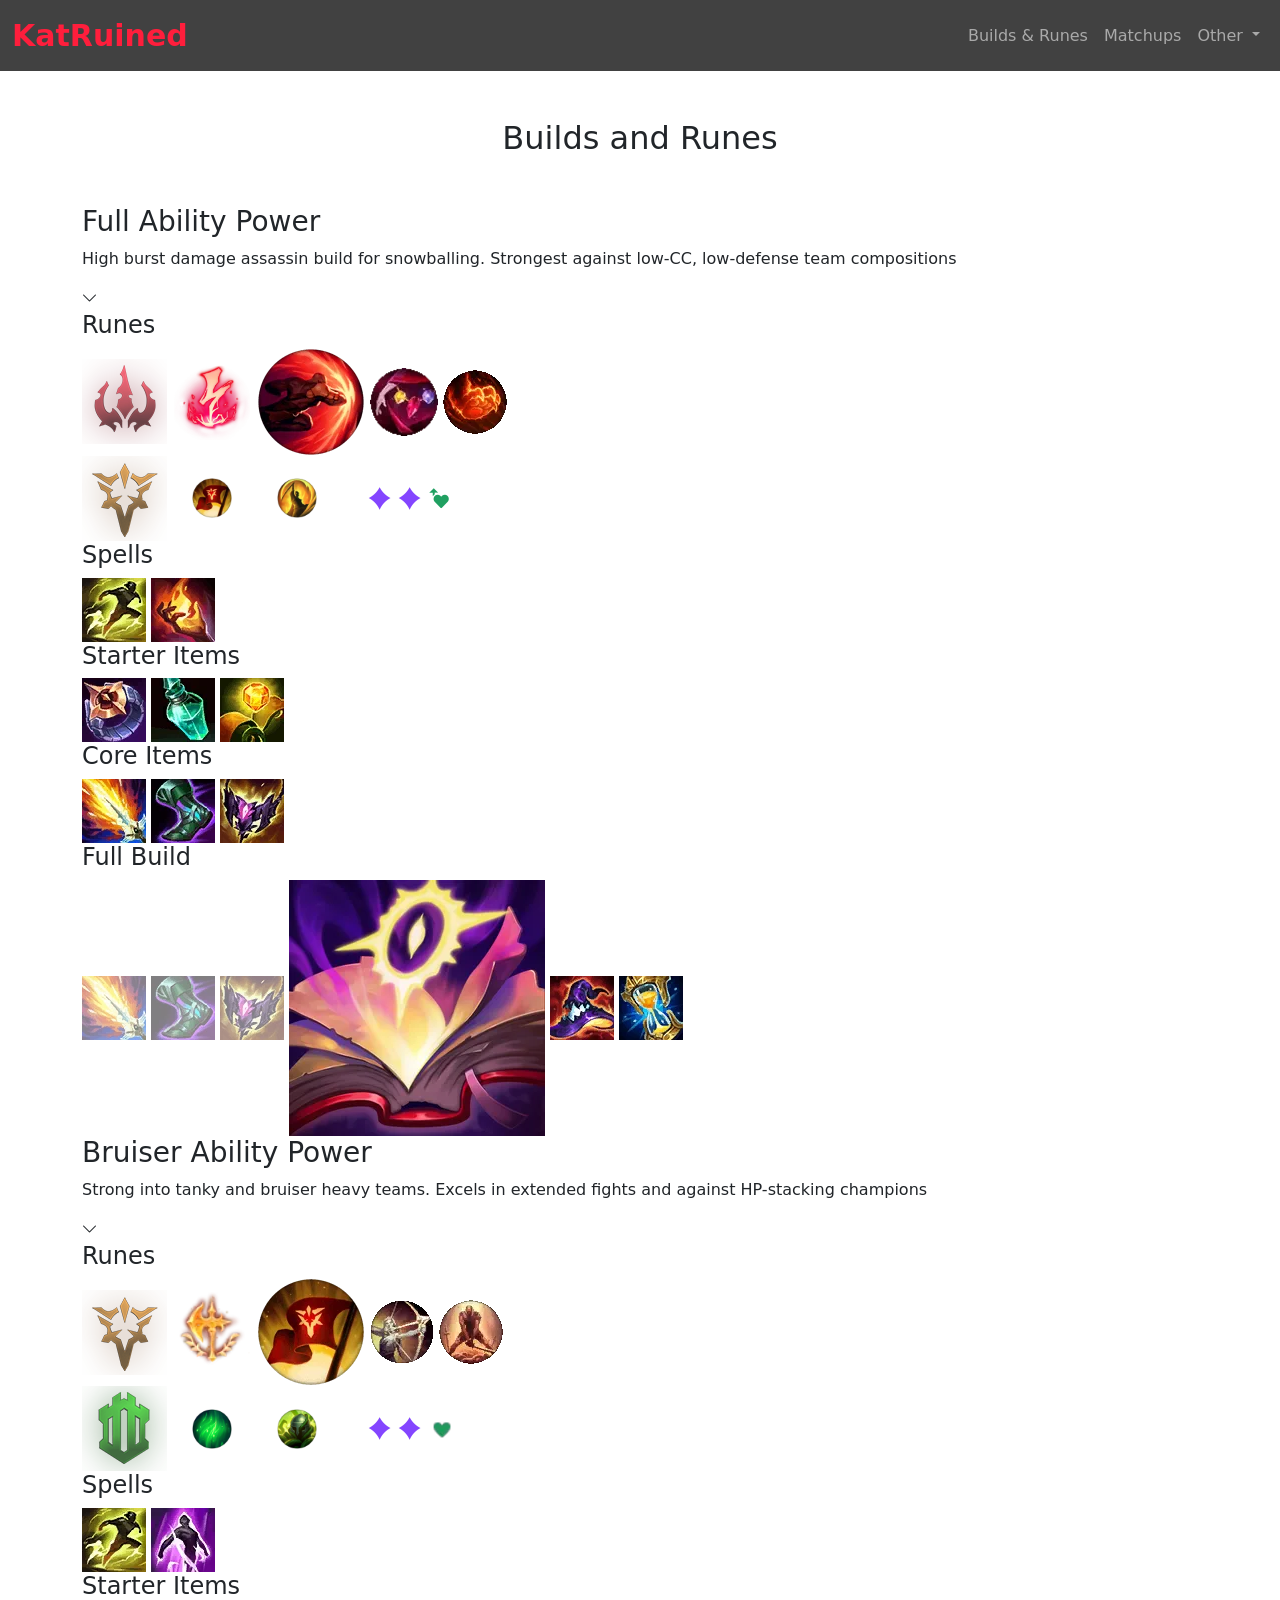
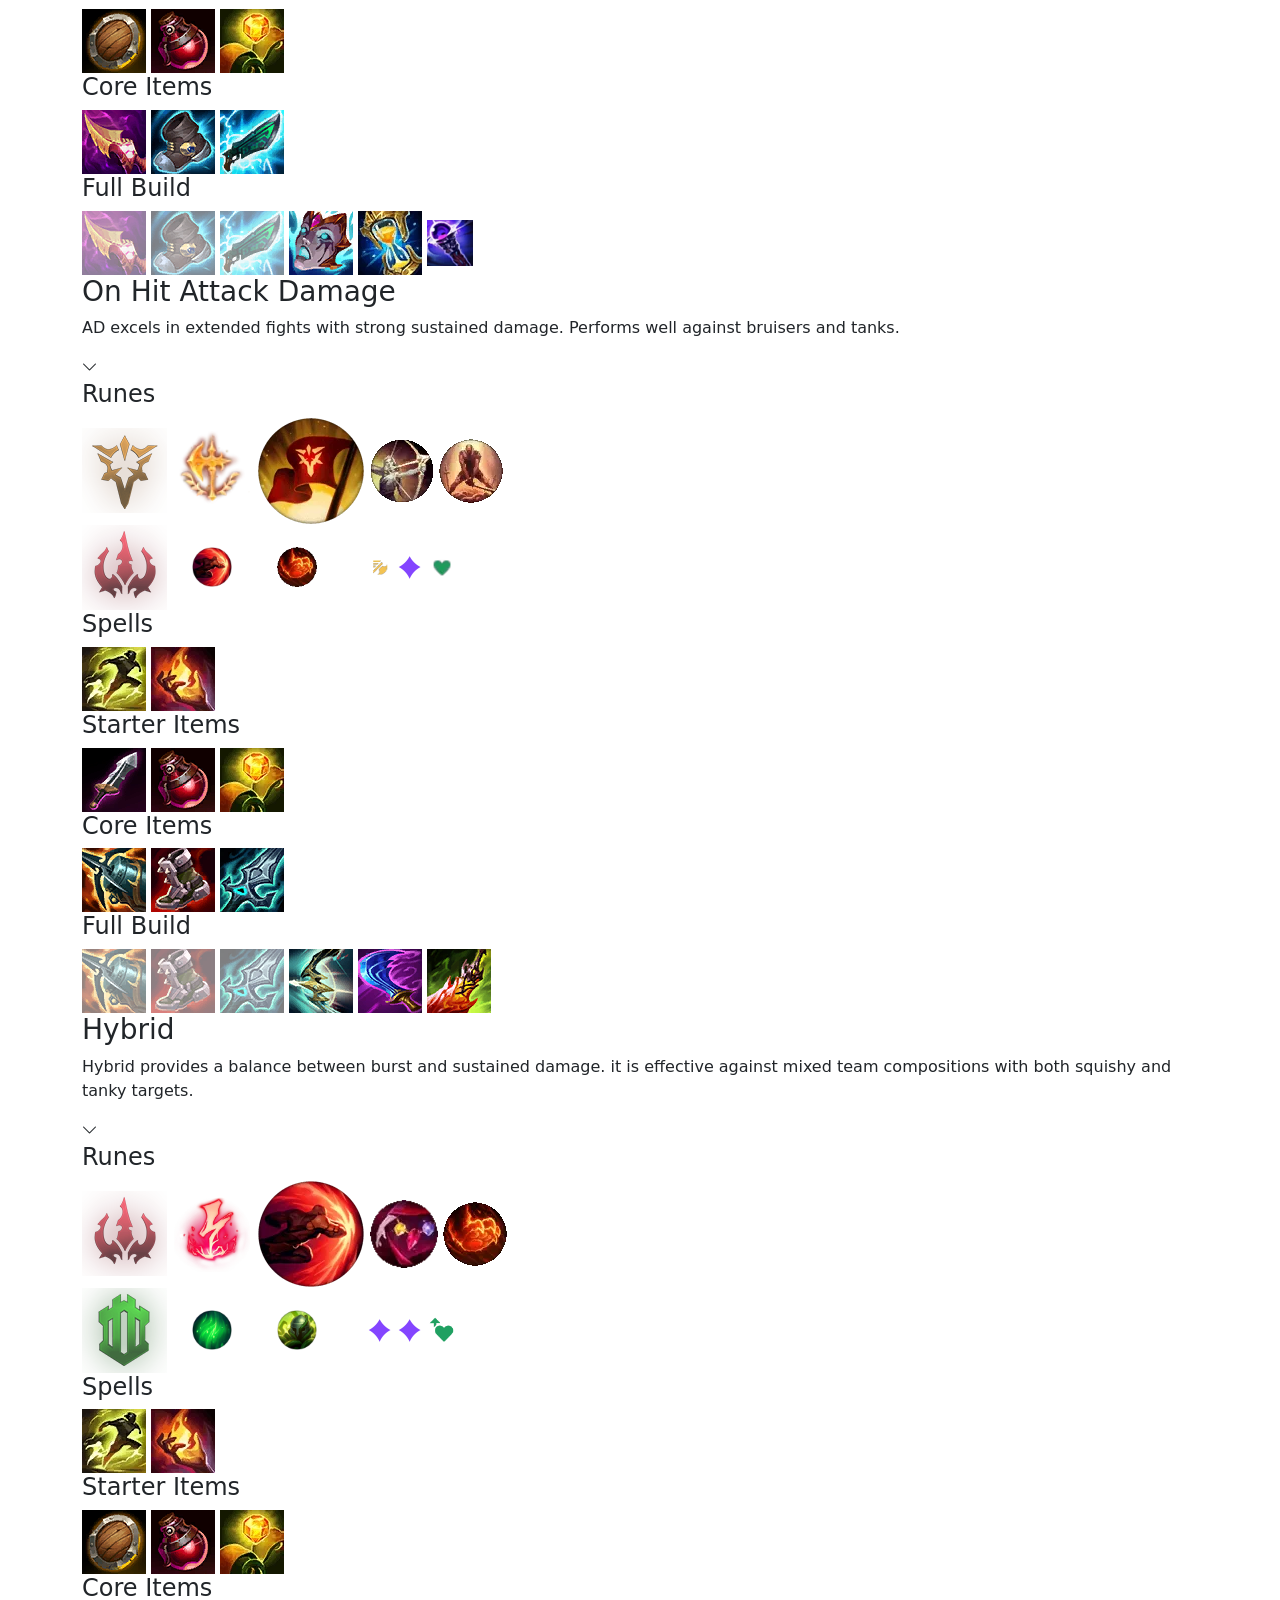
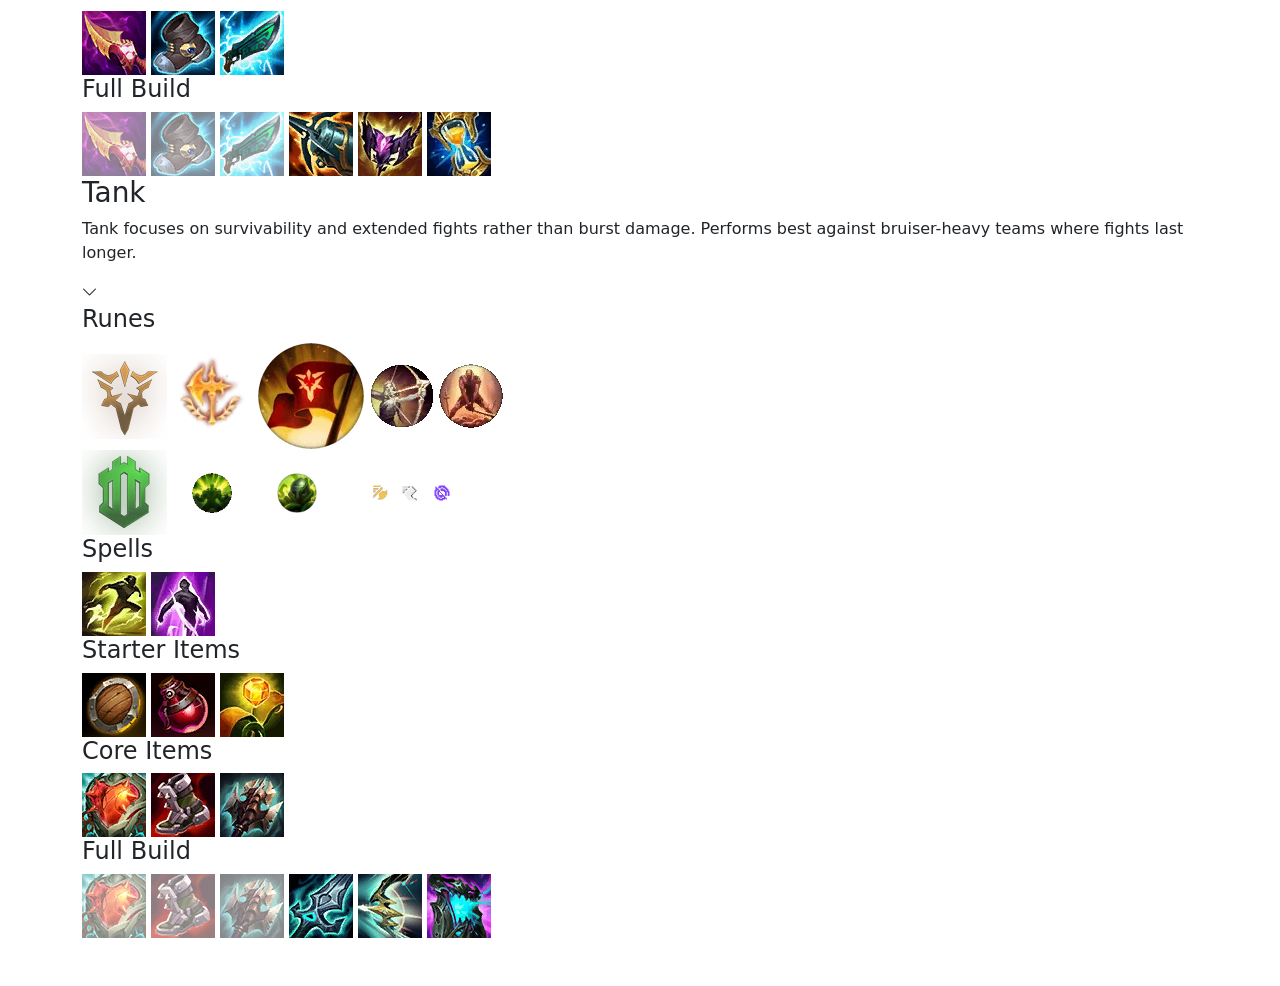
==== builds and runes.html @ 9e4fe76f "katarina_guide_website_20260401" ====
<!DOCTYPE html>
<html lang="hu">
<head>
    <meta charset="UTF-8">
    <meta name="viewport" content="width=device-width, initial-scale=1.0">
    <title>KatRuined - Builds and Runes</title>
    <link href="https://cdn.jsdelivr.net/npm/bootstrap@5.3.8/dist/css/bootstrap.min.css" rel="stylesheet" integrity="sha384-sRIl4kxILFvY47J16cr9ZwB07vP4J8+LH7qKQnuqkuIAvNWLzeN8tE5YBujZqJLB" crossorigin="anonymous">
    <script src="https://cdn.jsdelivr.net/npm/bootstrap@5.3.8/dist/js/bootstrap.bundle.min.js" integrity="sha384-FKyoEForCGlyvwx9Hj09JcYn3nv7wiPVlz7YYwJrWVcXK/BmnVDxM+D2scQbITxI" crossorigin="anonymous"></script>
    <link rel="stylesheet" href="css/builds_and_runes.css">
    <link href="https://cdn.jsdelivr.net/npm/bootstrap-icons@1.11.3/font/bootstrap-icons.css" rel="stylesheet">
</head>
<body>


    <nav class="navbar navbar-expand-lg navbar-dark" style="background: rgba(0, 0, 0, 0.747);">
    <div class="container-fluid">
    <a class="navbar-brand" href="index.html" style="color: #ff1e3c; font-weight: bold; font-size: 30px;">KatRuined</a>
    <button class="navbar-toggler" type="button" data-bs-toggle="collapse" data-bs-target="#navbarSupportedContent" aria-controls="navbarSupportedContent" aria-expanded="false" aria-label="Toggle navigation">
      <span class="navbar-toggler-icon"></span>
    </button>
    <div class="collapse navbar-collapse" id="navbarSupportedContent">
      <ul class="navbar-nav ms-auto">
        <li class="nav-item">
          <a class="nav-link" href="builds and runes.html">Builds & Runes</a>
        </li>
        <li class="nav-item">
          <a class="nav-link" href="matchups.html">Matchups</a>
        </li>
        <li class="nav-item dropdown">
          <a class="nav-link dropdown-toggle" href="#" role="button" data-bs-toggle="dropdown" aria-expanded="false">
            Other
          </a>
           <ul class="dropdown-menu" style="background-color: rgba(46, 0, 0, 0.329);">
            <li><a class="dropdown-item" href="story.html" style="color: white;">Story</a></li>
            <li><a class="dropdown-item" href="skins.html" style="color: white;">Skins</a></li>
          </ul>
        </li>
        
    </div>
    </div>
    </nav>


<div class="container py-5">

    <h2 class="section-title text-center mb-5">Builds and Runes</h2>
    

    <div class="build-wrapper">

        <div class="build-card" onclick="toggleBuild(this)">
            <div class="build-header">
                <div>
                    <h3>Full Ability Power</h3>
                    <p class="build-subtext">High burst damage assassin build for snowballing. Strongest against low-CC, low-defense team compositions</p>
                </div>
                <i class="bi bi-chevron-down"></i>
            </div>

            <div class="build-details">

                <div class="build-section">
                    <h4>Runes</h4>
                    <div class="icon-row">
                        <img src="img/Runes/DOMINATION.webp" data-bs-toggle="tooltip" data-bs-title="Domination">
                        <img src="img/Runes/electro.webp" style="width: 80px;" data-bs-toggle="tooltip" data-bs-title="Electrocute">
                        <img src="img/Runes/sudden impact.webp" data-bs-toggle="tooltip" data-bs-title="Sudden Impact">
                        <img src="img/Runes/mementos.webp" data-bs-toggle="tooltip" data-bs-title="Grisly Mementos">
                        <img src="img/Runes/RelentlessHunter.webp" data-bs-toggle="tooltip" data-bs-title="Relentless Hunter">
                    </div>
                </div>
                <div class="build-section">
                    <div class="icon-row">
                        <img src="img/Runes/precision.webp" data-bs-toggle="tooltip" data-bs-title="Precision">
                        <img src="img/Runes/triupmh.webp" style="width: 40px; margin: 20px;" data-bs-toggle="tooltip" data-bs-title="Triumph">
                        <img src="img/Runes/grace.webp" style="width: 40px; margin: 20px;" data-bs-toggle="tooltip" data-bs-title="Coup de Grace">
                        <img src="img/Runes/adaptive-force.webp" style="width: 25px; margin-left: 25px;" data-bs-toggle="tooltip" data-bs-title="Adaptive Force">
                        <img src="img/Runes/adaptive-force.webp" style="width: 25px;" data-bs-toggle="tooltip" data-bs-title="Adaptive Force">
                        <img src="img/Runes/health-scaling.webp" style="width: 25px;" data-bs-toggle="tooltip" data-bs-title="Health Scaling">
                    </div>
                </div>

                <div class="build-section">
                    <h4>Spells</h4>
                    <div class="icon-row">
                        <img src="img/spells/SummonerFlash.webp" data-bs-toggle="tooltip" data-bs-title="Flash">
                        <img src="img/spells/SummonerIgnite.webp" data-bs-toggle="tooltip" data-bs-title="Ignite">
                    </div>
                </div>

                <div class="build-section">
                    <h4>Starter Items</h4>
                    <div class="icon-row">
                        <img src="img/starter items/dark seal.webp" data-bs-toggle="tooltip" data-bs-title="Dark Seal">
                        <img src="img/starter items/potion.webp" data-bs-toggle="tooltip" data-bs-title="Refillable Potion">
                        <img src="img/starter items/ward.webp" data-bs-toggle="tooltip" data-bs-title="Stealth Ward">
                    </div>
                </div>

                <div class="build-section">
                    <h4>Core Items</h4>
                    <div class="icon-row">
                        <img src="img/items/lich bane.webp" data-bs-toggle="tooltip" data-bs-title="Lich Bane">
                        <img src="img/items/sorcerer shoes.webp" data-bs-toggle="tooltip" data-bs-title="Sorcerer Shoes">
                        <img src="img/items/shadowflame.webp" data-bs-toggle="tooltip" data-bs-title="Shadowflame">
                    </div>
                </div>

                <div class="build-section">
                    <h4>Full Build</h4>
                    <div class="icon-row">
                        <img src="img/items/lich bane.webp" style="opacity: 0.5;" data-bs-toggle="tooltip" data-bs-title="Lich Bane">
                        <img src="img/items/sorcerer shoes.webp" style="opacity: 0.5;"  data-bs-toggle="tooltip" data-bs-title="Sorcerer Shoes">
                        <img src="img/items/shadowflame.webp" style="opacity: 0.5;" data-bs-toggle="tooltip" data-bs-title="Shadowflame">
                        <img src="img/items/mejais.webp" data-bs-toggle="tooltip" data-bs-title="Mejai's Soulstealer">
                        <img src="img/items/rabadon.webp" data-bs-toggle="tooltip" data-bs-title="Rabadon's Deathcap">
                        <img src="img/items/zhonya.webp" data-bs-toggle="tooltip" data-bs-title="Zhonya's Hourglass">
                    </div>
                </div>

            </div>
        </div>

        <div class="build-card" onclick="toggleBuild(this)">
            <div class="build-header">
                <div>
                    <h3>Bruiser Ability Power</h3>
                    <p class="build-subtext">Strong into tanky and bruiser heavy teams. Excels in extended fights and against HP-stacking champions</p>
                </div>
                <i class="bi bi-chevron-down"></i>
            </div>

            <div class="build-details">

                <div class="build-section">
                    <h4>Runes</h4>
                    <div class="icon-row">
                        <img src="img/Runes/precision.webp"  data-bs-toggle="tooltip" data-bs-title="Precision">
                        <img src="img/Runes/Conqueror.webp" style="width: 80px;"  data-bs-toggle="tooltip" data-bs-title="Conqueror">
                        <img src="img/Runes/triupmh.webp" data-bs-toggle="tooltip" data-bs-title="Triumph">
                        <img src="img/Runes/LegendAlacrity.webp"  data-bs-toggle="tooltip" data-bs-title="Legend-Alacrity">
                        <img src="img/Runes/LastStand.webp" data-bs-toggle="tooltip" data-bs-title="Last Stand">
                    </div>
                </div>

                <div class="build-section">
                    <div class="icon-row">
                        <img src="img/Runes/resolve.webp"  data-bs-toggle="tooltip" data-bs-title="Resolve">
                        <img src="img/Runes/second-wind.webp" style="width: 40px; margin: 20px;"  data-bs-toggle="tooltip" data-bs-title="Second Wind">
                        <img src="img/Runes/overgrowth.webp" style="width: 40px; margin: 20px;"  data-bs-toggle="tooltip" data-bs-title="Overgrowth">
                        <img src="img/Runes/adaptive-force.webp" style="width: 25px; margin-left: 25px;" data-bs-toggle="tooltip" data-bs-title="Adaptive Force">
                        <img src="img/Runes/adaptive-force.webp" style="width: 25px;" data-bs-toggle="tooltip" data-bs-title="Adaptive Force">
                        <img src="img/Runes/defense.webp" style="width: 30px;" data-bs-toggle="tooltip" data-bs-title="Defense">
                    </div>
                </div>

                <div class="build-section">
                    <h4>Spells</h4>
                    <div class="icon-row">
                        <img src="img/spells/SummonerFlash.webp" data-bs-toggle="tooltip" data-bs-title="Flash">
                        <img src="img/spells/SummonerTeleport.webp" data-bs-toggle="tooltip" data-bs-title="Teleport">
                    </div>
                </div>

                <div class="build-section">
                    <h4>Starter Items</h4>
                    <div class="icon-row">
                        <img src="img/starter items/dshield.webp" data-bs-toggle="tooltip" data-bs-title="Doran Shield">
                        <img src="img/starter items/red potion.webp" data-bs-toggle="tooltip" data-bs-title="Health Potion">
                        <img src="img/starter items/ward.webp" data-bs-toggle="tooltip" data-bs-title="Stealth Ward">
                    </div>
                </div>

                <div class="build-section">
                    <h4>Core Items</h4>
                    <div class="icon-row">
                        <img src="img/items/nashor.webp" data-bs-toggle="tooltip" data-bs-title="Nashor's Tooth">
                        <img src="img/items/mrshoes.webp" data-bs-toggle="tooltip" data-bs-title="Mercury's Treads">
                        <img src="img/items/gunblade.webp" data-bs-toggle="tooltip" data-bs-title="Hextech Gunblade">
                    </div>
                </div>

                <div class="build-section">
                    <h4>Full Build</h4>
                    <div class="icon-row">
                        <img src="img/items/nashor.webp" style="opacity: 0.5;" data-bs-toggle="tooltip" data-bs-title="Nashor's Tooth">
                        <img src="img/items/mrshoes.webp" style="opacity: 0.5;" data-bs-toggle="tooltip" data-bs-title="Mercury's Treads">
                        <img src="img/items/gunblade.webp" style="opacity: 0.5;" data-bs-toggle="tooltip" data-bs-title="Hextech Gunblade">
                        <img src="img/items/liandry.webp" data-bs-toggle="tooltip" data-bs-title="Liandry's Torment">
                        <img src="img/items/zhonya.webp" data-bs-toggle="tooltip" data-bs-title="Zhonya's Hourglass">
                        <img src="img/items/voidstaff.webp" data-bs-toggle="tooltip" data-bs-title="Void Staff">
                    </div>
                </div>

            </div>
        </div>

        <div class="build-card" onclick="toggleBuild(this)">
            <div class="build-header">
                <div>
                    <h3>On Hit Attack Damage</h3>
                    <p class="build-subtext">AD excels in extended fights with strong sustained damage. Performs well against bruisers and tanks.</p>
                </div>
                <i class="bi bi-chevron-down"></i>
            </div>

            <div class="build-details">

                <div class="build-section">
                    <h4>Runes</h4>
                    <div class="icon-row">
                        <img src="img/Runes/precision.webp"  data-bs-toggle="tooltip" data-bs-title="Precision">
                        <img src="img/Runes/Conqueror.webp" style="width: 80px;"  data-bs-toggle="tooltip" data-bs-title="Conqueror">
                        <img src="img/Runes/triupmh.webp" data-bs-toggle="tooltip" data-bs-title="Triumph">
                        <img src="img/Runes/LegendAlacrity.webp"  data-bs-toggle="tooltip" data-bs-title="Legend-Alacrity">
                        <img src="img/Runes/LastStand.webp" data-bs-toggle="tooltip" data-bs-title="Last Stand">
                    </div>
                </div>

                <div class="build-section">
                    <div class="icon-row">
                        <img src="img/Runes/DOMINATION.webp"  data-bs-toggle="tooltip" data-bs-title="Domination">
                        <img src="img/Runes/sudden impact.webp" style="width: 40px; margin: 20px;"  data-bs-toggle="tooltip" data-bs-title="Sudden impact">
                        <img src="img/Runes/RelentlessHunter.webp" style="width: 40px; margin: 20px;"  data-bs-toggle="tooltip" data-bs-title="Relentless Hunter">
                        <img src="img/Runes/attackspeed.webp" style="width: 25px; margin-left: 25px;" data-bs-toggle="tooltip" data-bs-title="Attack Speed">
                        <img src="img/Runes/adaptive-force.webp" style="width: 25px;" data-bs-toggle="tooltip" data-bs-title="Adaptive Force">
                        <img src="img/Runes/defense.webp" style="width: 30px;" data-bs-toggle="tooltip" data-bs-title="Defense">
                    </div>
                </div>

                <div class="build-section">
                    <h4>Spells</h4>
                    <div class="icon-row">
                        <img src="img/spells/SummonerFlash.webp" data-bs-toggle="tooltip" data-bs-title="Flash">
                        <img src="img/spells/SummonerIgnite.webp" data-bs-toggle="tooltip" data-bs-title="Teleport">
                    </div>
                </div>

                <div class="build-section">
                    <h4>Starter Items</h4>
                    <div class="icon-row">
                        <img src="img/starter items/doranblade.webp" data-bs-toggle="tooltip" data-bs-title="Doran Blade">
                        <img src="img/starter items/red potion.webp" data-bs-toggle="tooltip" data-bs-title="Health Potion">
                        <img src="img/starter items/ward.webp" data-bs-toggle="tooltip" data-bs-title="Stealth Ward">
                    </div>
                </div>

                <div class="build-section">
                    <h4>Core Items</h4>
                    <div class="icon-row">
                        <img src="img/items/krakenslayer.webp" data-bs-toggle="tooltip" data-bs-title="Kraken Slayer">
                        <img src="img/items/PlatedSteelcaps.webp" data-bs-toggle="tooltip" data-bs-title="Plated Steelcaps">
                        <img src="img/items/botrk.webp" data-bs-toggle="tooltip" data-bs-title="Blade of the Ruined King">
                    </div>
                </div>

                <div class="build-section">
                    <h4>Full Build</h4>
                    <div class="icon-row">
                        <img src="img/items/krakenslayer.webp" style="opacity: 0.5;" data-bs-toggle="tooltip" data-bs-title="Kraken Slayer">
                        <img src="img/items/PlatedSteelcaps.webp" style="opacity: 0.5;" data-bs-toggle="tooltip" data-bs-title="Plated Steelcaps">
                        <img src="img/items/botrk.webp" style="opacity: 0.5;" data-bs-toggle="tooltip" data-bs-title="Blade of the Ruined King">
                        <img src="img/items/terminus.webp" data-bs-toggle="tooltip" data-bs-title="Terminus">
                        <img src="img/items/witsend.webp" data-bs-toggle="tooltip" data-bs-title="Wit's End">
                        <img src="img/items/deathsdance.webp" data-bs-toggle="tooltip" data-bs-title="Death's Dance">
                    </div>
                </div>

            </div>
        </div>

        <div class="build-card" onclick="toggleBuild(this)">
            <div class="build-header">
                <div>
                    <h3>Hybrid</h3>
                    <p class="build-subtext">Hybrid provides a balance between burst and sustained damage. it is effective against mixed team compositions with both squishy and tanky targets.</p>
                </div>
                <i class="bi bi-chevron-down"></i>
            </div>

            <div class="build-details">

                <div class="build-section">
                    <h4>Runes</h4>
                    <div class="icon-row">
                        <img src="img/Runes/DOMINATION.webp"  data-bs-toggle="tooltip" data-bs-title="Domination">
                        <img src="img/Runes/electro.webp" style="width: 80px;"  data-bs-toggle="tooltip" data-bs-title="Electrocute">
                        <img src="img/Runes/sudden impact.webp" data-bs-toggle="tooltip" data-bs-title="Sudden Impact">
                        <img src="img/Runes/mementos.webp"  data-bs-toggle="tooltip" data-bs-title="Grisly Mementos">
                        <img src="img/Runes/RelentlessHunter.webp" data-bs-toggle="tooltip" data-bs-title="Relentless Hunter">
                    </div>
                </div>

                <div class="build-section">
                    <div class="icon-row">
                        <img src="img/Runes/resolve.webp"  data-bs-toggle="tooltip" data-bs-title="Resolve">
                        <img src="img/Runes/second-wind.webp" style="width: 40px; margin: 20px;"  data-bs-toggle="tooltip" data-bs-title="Second Wind">
                        <img src="img/Runes/overgrowth.webp" style="width: 40px; margin: 20px;"  data-bs-toggle="tooltip" data-bs-title="Overgrowth">
                        <img src="img/Runes/adaptive-force.webp" style="width: 25px; margin-left: 25px;" data-bs-toggle="tooltip" data-bs-title="Adaptive Force">
                        <img src="img/Runes/adaptive-force.webp" style="width: 25px;" data-bs-toggle="tooltip" data-bs-title="Adaptive Force">
                        <img src="img/Runes/health-scaling.webp" style="width: 30px;" data-bs-toggle="tooltip" data-bs-title="Health-Scaling">
                    </div>
                </div>

                <div class="build-section">
                    <h4>Spells</h4>
                    <div class="icon-row">
                        <img src="img/spells/SummonerFlash.webp" data-bs-toggle="tooltip" data-bs-title="Flash">
                        <img src="img/spells/SummonerIgnite.webp" data-bs-toggle="tooltip" data-bs-title="Ignite">
                    </div>
                </div>

                <div class="build-section">
                    <h4>Starter Items</h4>
                    <div class="icon-row">
                        <img src="img/starter items/dshield.webp" data-bs-toggle="tooltip" data-bs-title="Doran Shield">
                        <img src="img/starter items/red potion.webp" data-bs-toggle="tooltip" data-bs-title="Health Potion">
                        <img src="img/starter items/ward.webp" data-bs-toggle="tooltip" data-bs-title="Stealth Ward">
                    </div>
                </div>

                <div class="build-section">
                    <h4>Core Items</h4>
                    <div class="icon-row">
                        <img src="img/items/nashor.webp" data-bs-toggle="tooltip" data-bs-title="Nashor's Tooth">
                        <img src="img/items/mrshoes.webp" data-bs-toggle="tooltip" data-bs-title="Mercury's Treads">
                        <img src="img/items/gunblade.webp" data-bs-toggle="tooltip" data-bs-title="Hextech Gunblade">
                    </div>
                </div>

                <div class="build-section">
                    <h4>Full Build</h4>
                    <div class="icon-row">
                        <img src="img/items/nashor.webp" style="opacity: 0.5;" data-bs-toggle="tooltip" data-bs-title="Nashor's Tooth">
                        <img src="img/items/mrshoes.webp" style="opacity: 0.5;" data-bs-toggle="tooltip" data-bs-title="Mercury's Treads">
                        <img src="img/items/gunblade.webp" style="opacity: 0.5;" data-bs-toggle="tooltip" data-bs-title="Hextech Gunblade">
                        <img src="img/items/krakenslayer.webp" data-bs-toggle="tooltip" data-bs-title="Kraken Slayer">
                        <img src="img/items/shadowflame.webp" data-bs-toggle="tooltip" data-bs-title="Shadowflame">
                        <img src="img/items/zhonya.webp" data-bs-toggle="tooltip" data-bs-title="Zhonya's Hourglass">
                    </div>
                </div>

            </div>
        </div>

        <div class="build-card" onclick="toggleBuild(this)">
            <div class="build-header">
                <div>
                    <h3>Tank</h3>
                    <p class="build-subtext">Tank focuses on survivability and extended fights rather than burst damage. Performs best against bruiser-heavy teams where fights last longer.</p>
                </div>
                <i class="bi bi-chevron-down"></i>
            </div>

            <div class="build-details">

                <div class="build-section">
                    <h4>Runes</h4>
                    <div class="icon-row">
                        <img src="img/Runes/precision.webp"  data-bs-toggle="tooltip" data-bs-title="Precision">
                        <img src="img/Runes/Conqueror.webp" style="width: 80px;"  data-bs-toggle="tooltip" data-bs-title="Conqueror">
                        <img src="img/Runes/triupmh.webp" data-bs-toggle="tooltip" data-bs-title="Triumph">
                        <img src="img/Runes/LegendAlacrity.webp"  data-bs-toggle="tooltip" data-bs-title="Legend-Alacrity">
                        <img src="img/Runes/LastStand.webp" data-bs-toggle="tooltip" data-bs-title="Last Stand">
                    </div>
                </div>

                <div class="build-section">
                    <div class="icon-row">
                        <img src="img/Runes/resolve.webp"  data-bs-toggle="tooltip" data-bs-title="Resolve">
                        <img src="img/Runes/Conditioning.webp" style="width: 40px; margin: 20px;"  data-bs-toggle="tooltip" data-bs-title="Conditioning">
                        <img src="img/Runes/overgrowth.webp" style="width: 40px; margin: 20px;"  data-bs-toggle="tooltip" data-bs-title="Overgrowth">
                        <img src="img/Runes/attackspeed.webp" style="width: 25px; margin-left: 25px;" data-bs-toggle="tooltip" data-bs-title="Attack Speed">
                        <img src="img/Runes/movespeed.webp" style="width: 25px;" data-bs-toggle="tooltip" data-bs-title="Move Speed">
                        <img src="img/Runes/tenacityandslowresist.webp" style="width: 30px;" data-bs-toggle="tooltip" data-bs-title="Tenacity and Slow Resist">
                    </div>
                </div>

                <div class="build-section">
                    <h4>Spells</h4>
                    <div class="icon-row">
                        <img src="img/spells/SummonerFlash.webp" data-bs-toggle="tooltip" data-bs-title="Flash">
                        <img src="img/spells/SummonerTeleport.webp" data-bs-toggle="tooltip" data-bs-title="Teleport">
                    </div>
                </div>

                <div class="build-section">
                    <h4>Starter Items</h4>
                    <div class="icon-row">
                        <img src="img/starter items/dshield.webp" data-bs-toggle="tooltip" data-bs-title="Doran Shield">
                        <img src="img/starter items/red potion.webp" data-bs-toggle="tooltip" data-bs-title="Health Potion">
                        <img src="img/starter items/ward.webp" data-bs-toggle="tooltip" data-bs-title="Stealth Ward">
                    </div>
                </div>

                <div class="build-section">
                    <h4>Core Items</h4>
                    <div class="icon-row">
                        <img src="img/items/heartsteel.webp" data-bs-toggle="tooltip" data-bs-title="Heartsteel">
                        <img src="img/items/PlatedSteelcaps.webp" data-bs-toggle="tooltip" data-bs-title="Plated Steelcaps">
                        <img src="img/items/titanic.webp" data-bs-toggle="tooltip" data-bs-title="Titanic Hydra">
                    </div>
                </div>

                <div class="build-section">
                    <h4>Full Build</h4>
                    <div class="icon-row">
                        <img src="img/items/heartsteel.webp" style="opacity: 0.5;" data-bs-toggle="tooltip" data-bs-title="Heartsteel">
                        <img src="img/items/PlatedSteelcaps.webp" style="opacity: 0.5;" data-bs-toggle="tooltip" data-bs-title="Plated Steelcaps">
                        <img src="img/items/titanic.webp" style="opacity: 0.5;" data-bs-toggle="tooltip" data-bs-title="Titanic Hydra">
                        <img src="img/items/botrk.webp" data-bs-toggle="tooltip" data-bs-title="Blade of the Ruined King">
                        <img src="img/items/terminus.webp" data-bs-toggle="tooltip" data-bs-title="Terminus">
                        <img src="img/items/despair.webp" data-bs-toggle="tooltip" data-bs-title="Undending Despair">
                    </div>
                </div>

            </div>
        </div>
    </div>
</div>



<script>
    function toggleBuild(card) {

    const allDetails = document.querySelectorAll(".build-details");
    const allIcons = document.querySelectorAll(".build-header i");

    allDetails.forEach(d => {
        if (d !== card.querySelector(".build-details")) {
            d.classList.remove("active");
        }
    });

    allIcons.forEach(i => {
        if (i !== card.querySelector("i")) {
            i.classList.remove("rotate");
        }
    });

    const details = card.querySelector(".build-details");
    const icon = card.querySelector("i");

    details.classList.toggle("active");
    icon.classList.toggle("rotate");
}

const tooltipTriggerList = document.querySelectorAll('[data-bs-toggle="tooltip"]');

    tooltipTriggerList.forEach(function (el) {

        el.addEventListener("click", function (e) {
            e.stopPropagation();
        });

        new bootstrap.Tooltip(el);

    });
</script>
</body>
</html>
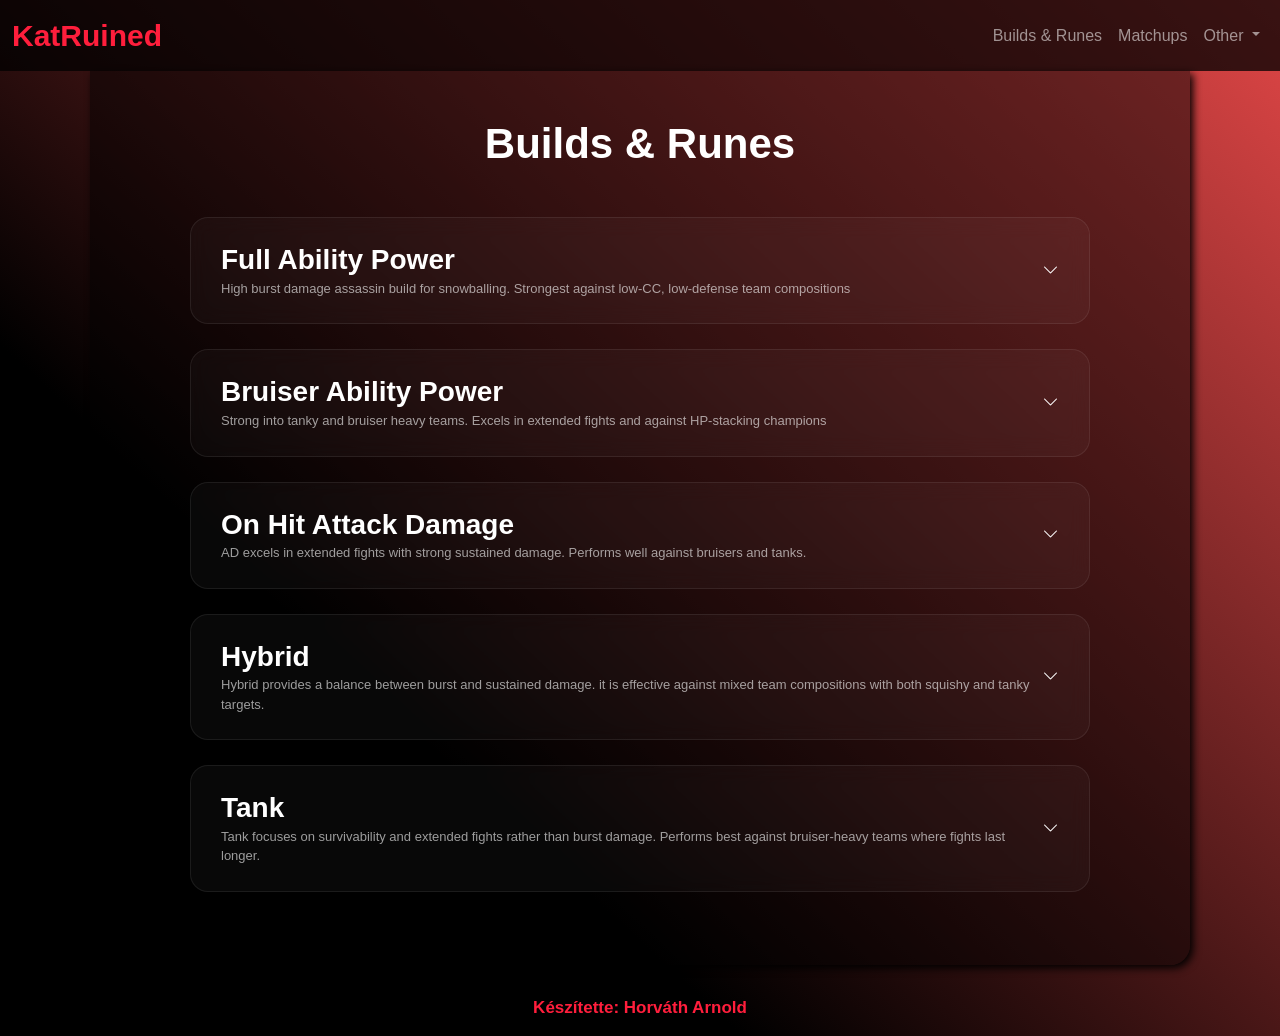
==== commit 98884930: "kicsi_javitas_20260501" ====
--- a/builds and runes.html
+++ b/builds and runes.html
@@ -3,7 +3,7 @@
 <head>
     <meta charset="UTF-8">
     <meta name="viewport" content="width=device-width, initial-scale=1.0">
-    <title>KatRuined - Builds and Runes</title>
+    <title>KatRuined - Builds & Runes</title>
     <link href="https://cdn.jsdelivr.net/npm/bootstrap@5.3.8/dist/css/bootstrap.min.css" rel="stylesheet" integrity="sha384-sRIl4kxILFvY47J16cr9ZwB07vP4J8+LH7qKQnuqkuIAvNWLzeN8tE5YBujZqJLB" crossorigin="anonymous">
     <script src="https://cdn.jsdelivr.net/npm/bootstrap@5.3.8/dist/js/bootstrap.bundle.min.js" integrity="sha384-FKyoEForCGlyvwx9Hj09JcYn3nv7wiPVlz7YYwJrWVcXK/BmnVDxM+D2scQbITxI" crossorigin="anonymous"></script>
     <link rel="stylesheet" href="css/builds_and_runes.css">
@@ -43,7 +43,7 @@
 
 <div class="container py-5">
 
-    <h2 class="section-title text-center mb-5">Builds and Runes</h2>
+    <h2 class="section-title text-center mb-5">Builds & Runes</h2>
     
 
     <div class="build-wrapper">
@@ -419,7 +419,11 @@
     </div>
 </div>
 
-
+<footer>
+        <p>
+            Készítette: Horváth Arnold
+        </p>
+</footer>
 
 <script>
     function toggleBuild(card) {
--- a/css/builds_and_runes.css
+++ b/css/builds_and_runes.css
@@ -0,0 +1,164 @@
+*{
+    padding: 0;
+    margin: 0;
+    box-sizing: border-box;
+    font-family: Arial, Helvetica, sans-serif;
+}
+
+::selection{
+  background-color: rgba(255, 0, 0, 0.199);
+}
+
+::-moz-selection{
+  background-color: rgba(255, 0, 0, 0.199);
+}
+
+body{
+    background: #000;
+    background: linear-gradient(223deg, rgba(0, 0, 0, 1) 0%, rgba(224, 70, 70, 1) 0%, rgba(0, 0, 0, 1) 69%);
+    color: white;
+    overscroll-behavior: unset;
+}
+
+footer{
+    text-align: center;
+    font-weight: bold;
+    color: #ff1e3c;
+    font-size: 17px;
+}
+
+.dropdown-menu .dropdown-item:hover{
+    background-color: #ff1e3c;
+    color: white;
+}
+.navbar-dark .navbar-nav .nav-link{
+    transition: color 0.3s ease;
+}
+.navbar-dark .navbar-nav .nav-link:hover{
+    color: #ff1e3c;
+}
+
+.container{
+    max-width: 1100px;
+    width: 100%;
+    padding-left: 16px;
+    padding-right: 16px;
+    background: rgba(0, 0, 0, 0.466);
+    border-bottom-right-radius: 20px;
+    border-bottom-left-radius: 20px;
+    margin-bottom: 30px;
+    box-shadow: 3px 3px 8px #000;
+
+}
+
+.section-title{
+    font-size: 42px;
+    font-weight: 700;
+    color: white;
+}
+
+.build-wrapper{
+    max-width: 900px;
+    margin: auto;
+}
+
+.build-card{
+    background: rgba(255,255,255,0.03);
+    backdrop-filter: blur(10px);
+    border: 1px solid rgba(255,255,255,0.08);
+    border-radius: 18px;
+    padding: 25px 30px;
+    margin-bottom: 25px;
+    cursor: pointer;
+    transition: all 0.3s ease;
+}
+
+.build-card:hover{
+    border-color: #ff1e3c;
+    transform: translateY(-4px);
+}
+
+.build-header{
+    display: flex;
+    justify-content: space-between;
+    align-items: center;
+}
+
+.build-header h3{
+    margin: 0;
+    font-weight: 600;
+}
+.build-subtext{
+    font-size: 13px;
+    opacity: 0.6;
+    margin: 2px 0 0 0;
+}
+
+.build-header i{
+    transition: 0.3s ease;
+}
+
+.rotate{
+    transform: rotate(180deg);
+}
+
+.build-details{
+    max-height: 0;
+    overflow: hidden;
+    transition: all 0.4s ease;
+}
+
+.build-details.active{
+    max-height: 2000px;
+    margin-top: 25px;
+}
+
+.build-section{
+    margin-bottom: 25px;
+}
+
+.build-section h4{
+    font-size: 14px;
+    letter-spacing: 1px;
+    text-transform: uppercase;
+    opacity: 0.6;
+    margin-bottom: 15px;
+}
+
+.icon-row img{
+    width: 60px;
+    border-radius: 12px;
+    transition: 0.2s ease;
+}
+
+.icon-row img:hover{
+    transform: scale(1.1);
+}
+
+.tooltip-inner{
+    background-color: #2b0000;
+    color: white;
+    opacity: 0.85;
+    font-size: 13px;
+    border-radius: 8px;
+}
+
+.tooltip.bs-tooltip-top .tooltip-arrow::before{
+    border-top-color: #2b0000;
+}
+
+@media (max-width: 576px){
+
+    .section-title{
+        font-size: 28px;
+    }
+    .build-card{
+        padding: 18px;
+    }
+    .icon-row img{
+        width: 48px;
+    }
+    .build-subtext{
+        font-size: 12px;
+    }
+}
